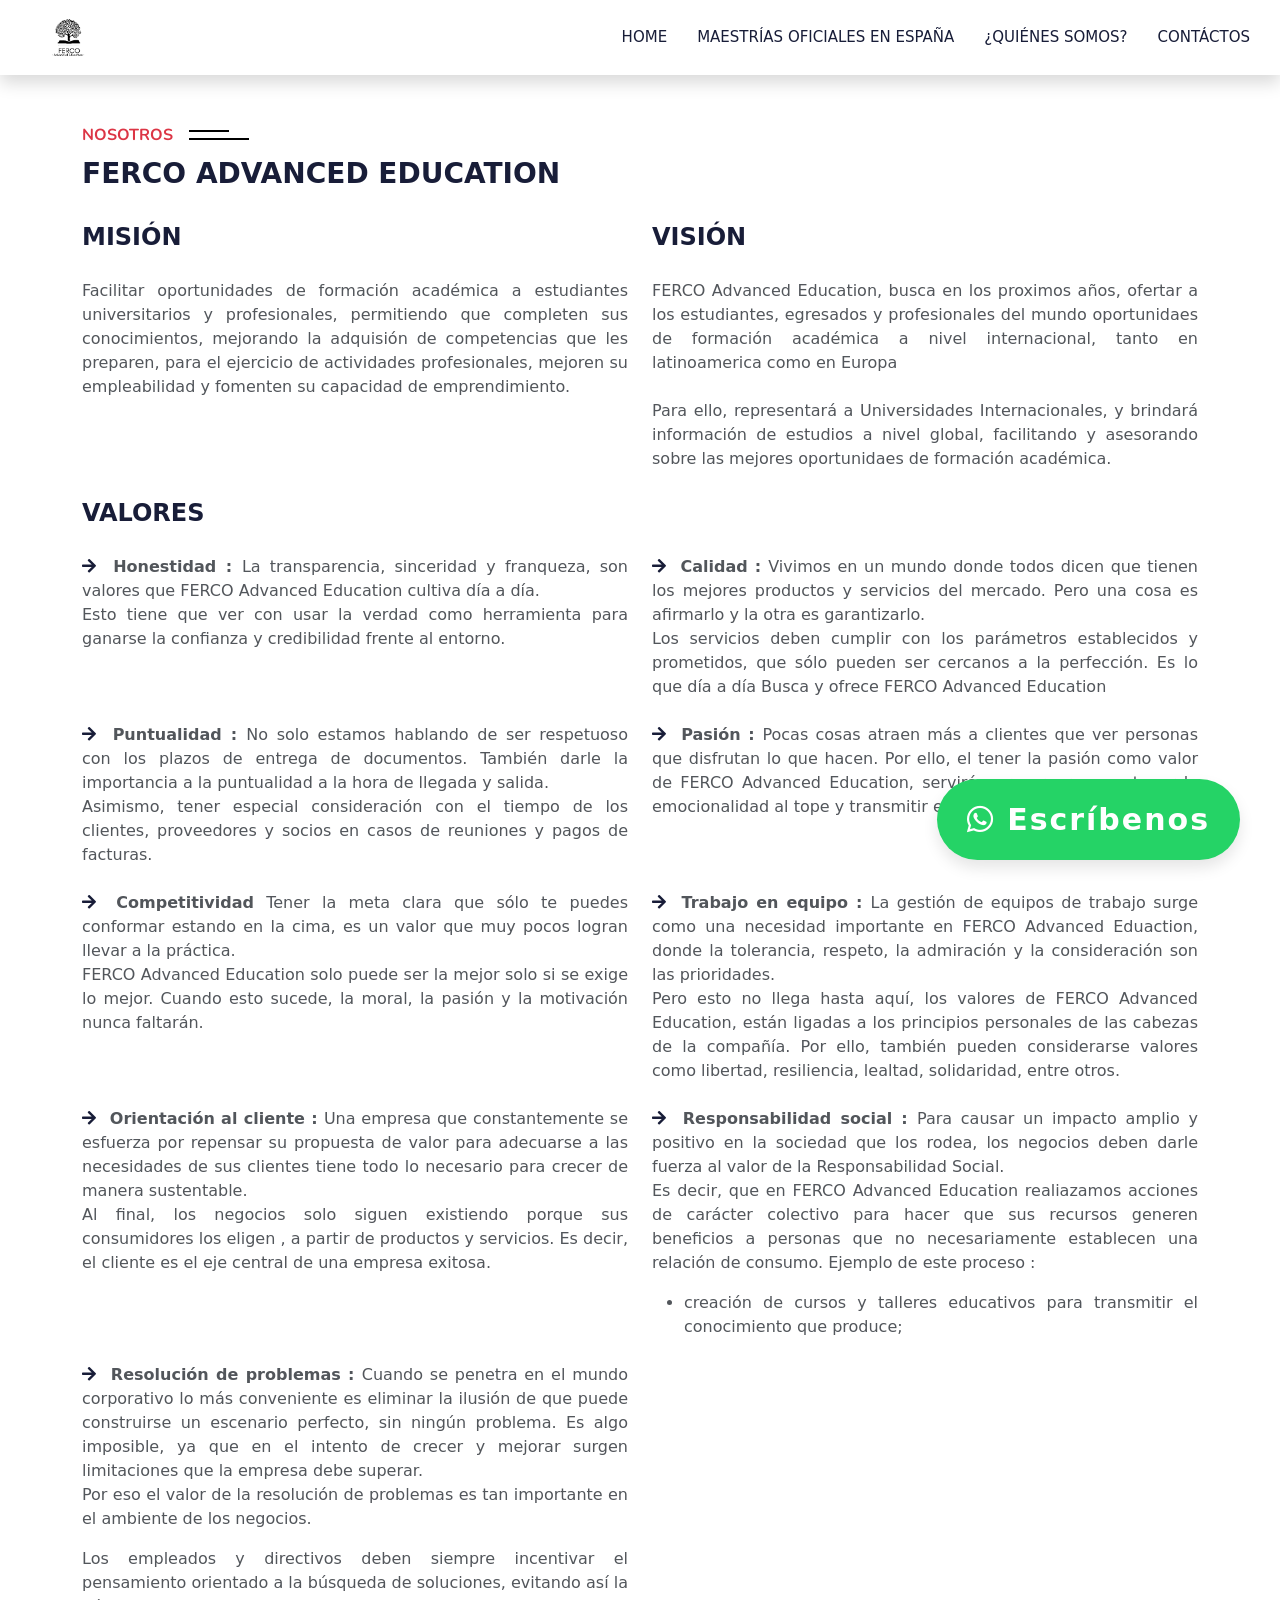
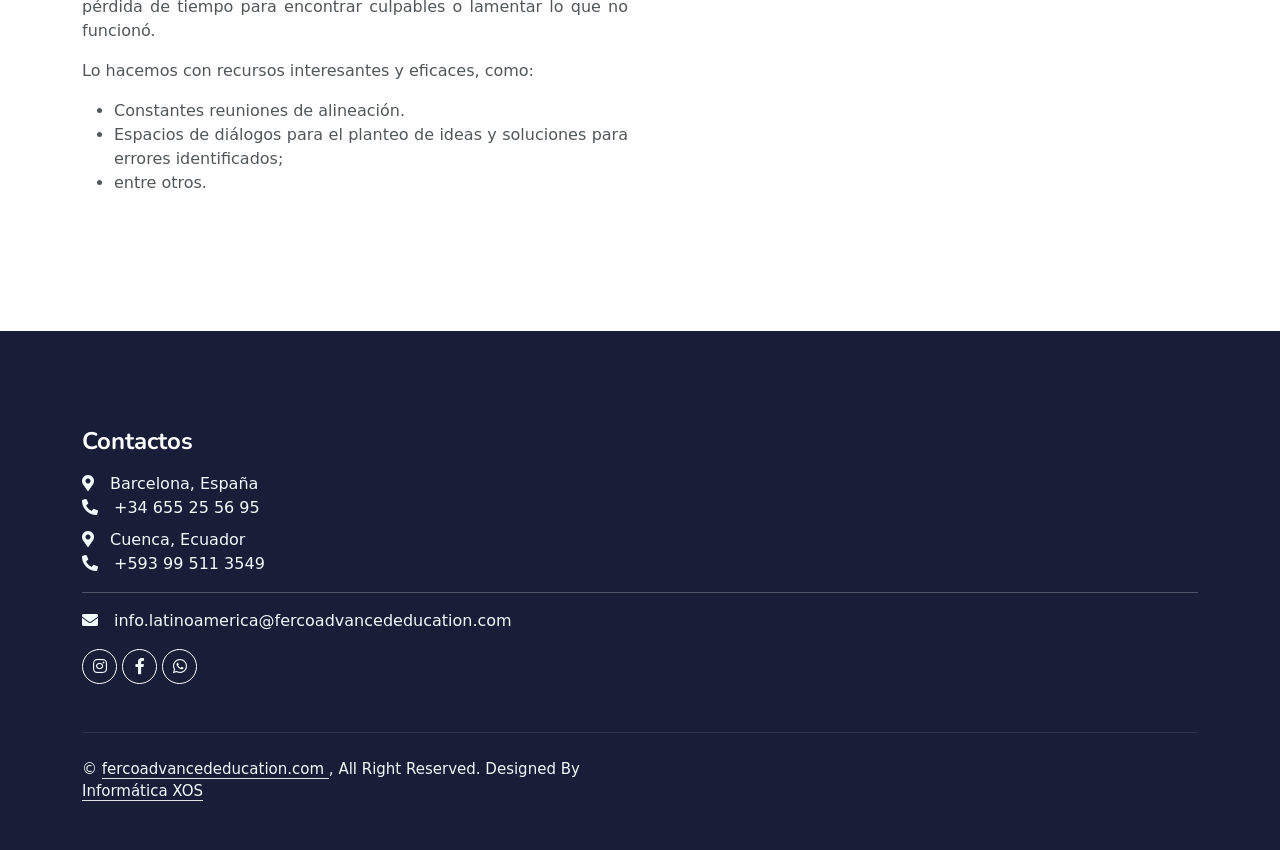
==== about.html @ 8037af7d "OCT INICIAL : 27-10-2025" ====
<!DOCTYPE html>
<html lang="en">

<head>
    <meta charset="utf-8">
    <title>eLEARNING - eLearning HTML Template</title>
    <meta content="width=device-width, initial-scale=1.0" name="viewport">
    <meta content="" name="keywords">
    <meta content="" name="description">

    <!-- Favicon -->
    <link href="img/favicon.ico" rel="icon">

    <!-- Google Web Fonts -->
    <link rel="preconnect" href="https://fonts.googleapis.com">
    <link rel="preconnect" href="https://fonts.gstatic.com" crossorigin>
    <link
        href="https://fonts.googleapis.com/css2?family=Heebo:wght@400;500;600&family=Nunito:wght@600;700;800&display=swap"
        rel="stylesheet">

    <!-- Icon Font Stylesheet -->
    <link href="https://cdnjs.cloudflare.com/ajax/libs/font-awesome/5.10.0/css/all.min.css" rel="stylesheet">
    <link href="https://cdn.jsdelivr.net/npm/bootstrap-icons@1.4.1/font/bootstrap-icons.css" rel="stylesheet">

    <!-- Libraries Stylesheet -->
    <link href="lib/animate/animate.min.css" rel="stylesheet">
    <link href="lib/owlcarousel/assets/owl.carousel.min.css" rel="stylesheet">

    <!-- Customized Bootstrap Stylesheet -->
    <link href="css/bootstrap.min.css" rel="stylesheet">

    <!-- Template Stylesheet -->
    <link href="css/style.css" rel="stylesheet">
</head>

<body>
    <!-- Spinner Start -->
    <div id="spinner"
        class="show bg-white position-fixed translate-middle w-100 vh-100 top-50 start-50 d-flex align-items-center justify-content-center">
        <div class="spinner-border text-dark" style="width: 3rem; height: 3rem;" role="status">
            <span class="sr-only">Loading...</span>
        </div>
    </div>
    <!-- Spinner End -->


    <!-- Navbar Start -->
    <nav class="navbar navbar-expand-lg bg-white text-light navbar-light shadow sticky-top p-0" id="home">
        <a href="index.html" class="navbar-brand d-flex align-items-center px-4 px-lg-5">
            <h2 class="m-0"><img src="img/ferco_logo.png" width="40" alt="" /></h2>
        </a>
        <button type="button" class="navbar-toggler me-4 " data-bs-toggle="collapse" data-bs-target="#navbarCollapse">
            <span class="navbar-toggler-icon"></span>
        </button>
        <div class="collapse navbar-collapse" id="navbarCollapse">
            <div class="navbar-nav ms-auto p-4 p-lg-0">
                <a href="index.html" class="nav-item nav-link active text-dark">Home</a>
                <a href="maestrias.html" class="nav-item nav-link active text-dark">Maestrías Oficiales en España</a>
                <a href="about.html" class="nav-item nav-link">¿Quiénes Somos?</a>
                <a href="https://www.fercoadvancededucation.com/landing" class="nav-item nav-link">Contáctos</a>
            </div>
            <!--  <a href="" class="btn btn-dark py-4 px-lg-5 d-none d-lg-block">Join Now<
                    class="fa fa-arrow-right ms-3"></i></a> -->
        </div>
    </nav>
    <!-- Navbar End -->


    <!-- Header Start -->
    <!-- <div class="container-fluid bg-primary py-5 mb-5 page-header">
        <div class="container py-5">
            <div class="row justify-content-center">
                <div class="col-lg-10 text-center">
                    <h1 class="mb-4 fs-2 fw-bold text-dark display-3 text-white animated slideInDown">Nosotros</h1>
                    <nav aria-label="breadcrumb">
                        <ol class="breadcrumb justify-content-center">
                            <li class="breadcrumb-item"><a class="text-white" href="index.html">Home</a></li>
                            <li class="breadcrumb-item text-white active" aria-current="page">Nosotros</li>
                        </ol>
                    </nav>
                </div>
            </div>
        </div>
    </div> -->
    <!-- Header End -->

    <!-- About Start -->
    <div class="container-xxl py-5">
        <div class="container">
            <div class="row g-5">
                <!--  <div class="col-lg-6 wow fadeInUp" data-wow-delay="0.1s" style="min-height: 400px;">
                    <div class="position-relative h-100">
                        <img class="img-fluid position-absolute w-100 h-100" src="img/about.jpg" alt=""
                            style="object-fit: cover;">
                    </div>
                </div> -->
                <div class="col-lg-12 wow fadeInUp" data-wow-delay="0.3s">
                    <h6 class="section-title bg-white text-start text-danger pe-3">Nosotros</h6>
                    <p class="mb-4 fs-3 fw-bold text-dark">FERCO ADVANCED EDUCATION</p>

                    <div class="row">
                        <div class="col-sm-6">
                            <p class="mb-4 fs-4 fw-bold text-dark">

                                MISIÓN

                            </p>
                            <p class="mb-4" style="text-align: justify;">
                                Facilitar oportunidades de formación académica a estudiantes universitarios y
                                profesionales, permitiendo que completen sus conocimientos, mejorando la adquisión de
                                competencias que les preparen, para el ejercicio de actividades profesionales, mejoren
                                su empleabilidad y fomenten su capacidad de emprendimiento.
                            </p>
                        </div>
                        <div class="col-sm-6">
                            <p class="mb-4 fs-4 fw-bold text-dark">

                                VISIÓN

                            </p>
                            <p class="mb-4" style="text-align: justify;">
                                FERCO Advanced Education, busca en los proximos años, ofertar a los estudiantes,
                                egresados y profesionales del mundo oportunidaes de formación académica a nivel
                                internacional, tanto en latinoamerica como en Europa
                            </p>
                            <p class="mb-4" style="text-align: justify;">
                                Para ello, representará a Universidades Internacionales, y brindará información de
                                estudios a nivel global, facilitando y asesorando sobre las mejores oportunidaes de
                                formación académica.
                            </p>
                        </div>
                    </div>


                    <p class="mb-4 fs-4 fw-bold text-dark">

                        VALORES

                    </p>
                    <div class="row gy-2 gx-4 mb-4" style="text-align: justify;">
                        <div class="col-sm-6">
                            <p class="mb-0"><i class="fa fa-arrow-right text-dark me-2"></i>
                                <b>Honestidad : </b> La transparencia, sinceridad y franqueza, son valores que FERCO
                                Advanced Education cultiva día a día.
                            </p>
                            <p>
                                Esto tiene que ver con usar la verdad como herramienta para ganarse la confianza y
                                credibilidad frente al entorno.
                            </p>
                        </div>
                        <div class="col-sm-6">
                            <p class="mb-0"><i class="fa fa-arrow-right text-dark me-2"></i>
                                <b>Calidad : </b> Vivimos en un mundo donde todos dicen que tienen los mejores productos
                                y servicios del mercado. Pero una cosa es afirmarlo y la otra es garantizarlo.
                            </p>
                            <p>
                                Los servicios deben cumplir con los parámetros establecidos y prometidos, que sólo
                                pueden ser cercanos a la perfección. Es lo que día a día Busca y ofrece FERCO Advanced
                                Education

                            </p>
                        </div>
                        <div class="col-sm-6">
                            <p class="mb-0"><i class="fa fa-arrow-right text-dark me-2"></i>
                                <b>Puntualidad : </b> No solo estamos hablando de ser respetuoso con los plazos de
                                entrega de documentos. También darle la importancia a la puntualidad a la hora de
                                llegada y salida.
                            </p>
                            <p>
                                Asimismo, tener especial consideración con el tiempo de los clientes, proveedores y
                                socios en casos de reuniones y pagos de facturas.
                            </p>
                        </div>
                        <div class="col-sm-6">
                            <p class="mb-0"><i class="fa fa-arrow-right text-dark me-2"></i>
                                <b>Pasión : </b> Pocas cosas atraen más a clientes que ver personas que disfrutan lo que
                                hacen. Por ello, el tener la pasión como valor de FERCO Advanced Education, servirá para
                                crear y mantener la emocionalidad al tope
                                y transmitir esa motivación al exterior.
                            </p>
                        </div>
                        <div class="col-sm-6">
                            <p class="mb-0"><i class="fa fa-arrow-right text-dark me-2"></i>
                                <b>Competitividad</b> Tener la meta clara que sólo te puedes conformar estando en la
                                cima, es un valor que muy pocos logran llevar a la práctica.
                            </p>
                            <p>
                                FERCO Advanced Education solo puede ser la mejor solo si se exige lo mejor. Cuando esto
                                sucede, la moral, la pasión y la motivación nunca faltarán.
                            </p>
                        </div>
                        <div class="col-sm-6">
                            <p class="mb-0"><i class="fa fa-arrow-right text-dark me-2"></i>
                                <b>Trabajo en equipo : </b> La gestión de equipos de trabajo surge como una necesidad
                                importante en FERCO Advanced Eduaction, donde la tolerancia, respeto, la admiración y la
                                consideración son las prioridades.
                            </p>
                            <p>
                                Pero esto no llega hasta aquí, los valores de FERCO Advanced Education, están ligadas a
                                los principios personales de las cabezas de la compañía. Por ello, también pueden
                                considerarse valores como libertad, resiliencia, lealtad, solidaridad, entre otros.
                            </p>
                        </div>
                        <div class="col-sm-6">
                            <p class="mb-0"><i class="fa fa-arrow-right text-dark me-2"></i>
                                <b>Orientación al cliente : </b> Una empresa que constantemente se esfuerza por repensar
                                su propuesta de valor para adecuarse a las necesidades de sus clientes tiene todo lo
                                necesario para crecer de manera sustentable.
                            </p>
                            <p>
                                Al final, los negocios solo siguen existiendo porque sus consumidores los eligen , a
                                partir de productos y servicios. Es decir, el cliente es el eje central de una empresa
                                exitosa.
                            </p>
                        </div>
                        <div class="col-sm-6">
                            <p class="mb-0"><i class="fa fa-arrow-right text-dark me-2"></i>
                                <b>Responsabilidad social : </b> Para causar un impacto amplio y positivo en la sociedad
                                que los rodea, los negocios deben darle fuerza al valor de la Responsabilidad Social.
                            </p>
                            <p>
                                Es decir, que en FERCO Advanced Education realiazamos acciones de carácter colectivo
                                para hacer que sus recursos generen beneficios a personas que no necesariamente
                                establecen una relación de consumo. Ejemplo de este proceso :

                                <ul>
                                    <li>creación de cursos y talleres educativos para transmitir el conocimiento que
                                        produce;
                                    </li>
                                </ul>

                            </p>
                        </div>
                        <div class="col-sm-6">
                            <p class="mb-0"><i class="fa fa-arrow-right text-dark me-2"></i>
                                <b>Resolución de problemas : </b> Cuando se penetra en el mundo corporativo lo más
                                conveniente es eliminar la ilusión de que puede construirse un escenario perfecto, sin
                                ningún problema. Es algo imposible, ya que en el
                                intento de crecer y mejorar surgen limitaciones que la empresa debe superar.
                            </p>
                            <p>
                                Por eso el valor de la resolución de problemas es tan importante en el ambiente de los
                                negocios.
                            </p>
                            <p>
                                Los empleados y directivos deben siempre incentivar el pensamiento orientado a la
                                búsqueda de soluciones, evitando así la pérdida de tiempo para encontrar culpables o
                                lamentar lo que no funcionó.
                            </p>
                            <p>
                                Lo hacemos con recursos interesantes y eficaces, como:
                            </p>

                            <ul>
                                <li>Constantes reuniones de alineación.</li>
                                <li>Espacios de diálogos para el planteo de ideas y soluciones para errores
                                    identificados;
                                </li>
                                <li> entre otros.</li>

                            </ul>

                            </p>
                        </div>
                    </div>
                    <!-- <a class="btn btn-primary py-3 px-5 mt-2" href="">Read More</a> -->
                </div>
            </div>
        </div>
    </div>
    <!-- About End -->


    <!-- Team Start -->
    <!--    <div class="container-xxl py-5">
        <div class="container">
            <div class="text-center wow fadeInUp" data-wow-delay="0.1s">
                <h6 class="section-title bg-white text-center text-primary px-3">Instructors</h6>
                <h1 class="mb-5">Expert Instructors</h1>
            </div>
            <div class="row g-4">
                <div class="col-lg-3 col-md-6 wow fadeInUp" data-wow-delay="0.1s">
                    <div class="team-item bg-light">
                        <div class="overflow-hidden">
                            <img class="img-fluid" src="img/team-1.jpg" alt="">
                        </div>
                        <div class="position-relative d-flex justify-content-center" style="margin-top: -23px;">
                            <div class="bg-light d-flex justify-content-center pt-2 px-1">
                                <a class="btn btn-sm-square btn-primary mx-1" href=""><i
                                        class="fab fa-facebook-f"></i></a>
                                <a class="btn btn-sm-square btn-primary mx-1" href=""><i class="fab fa-twitter"></i></a>
                                <a class="btn btn-sm-square btn-primary mx-1" href=""><i
                                        class="fab fa-instagram"></i></a>
                            </div>
                        </div>
                        <div class="text-center p-4">
                            <h5 class="mb-0">Instructor Name</h5>
                            <small>Designation</small>
                        </div>
                    </div>
                </div>
                <div class="col-lg-3 col-md-6 wow fadeInUp" data-wow-delay="0.3s">
                    <div class="team-item bg-light">
                        <div class="overflow-hidden">
                            <img class="img-fluid" src="img/team-2.jpg" alt="">
                        </div>
                        <div class="position-relative d-flex justify-content-center" style="margin-top: -23px;">
                            <div class="bg-light d-flex justify-content-center pt-2 px-1">
                                <a class="btn btn-sm-square btn-primary mx-1" href=""><i
                                        class="fab fa-facebook-f"></i></a>
                                <a class="btn btn-sm-square btn-primary mx-1" href=""><i class="fab fa-twitter"></i></a>
                                <a class="btn btn-sm-square btn-primary mx-1" href=""><i
                                        class="fab fa-instagram"></i></a>
                            </div>
                        </div>
                        <div class="text-center p-4">
                            <h5 class="mb-0">Instructor Name</h5>
                            <small>Designation</small>
                        </div>
                    </div>
                </div>
                <div class="col-lg-3 col-md-6 wow fadeInUp" data-wow-delay="0.5s">
                    <div class="team-item bg-light">
                        <div class="overflow-hidden">
                            <img class="img-fluid" src="img/team-3.jpg" alt="">
                        </div>
                        <div class="position-relative d-flex justify-content-center" style="margin-top: -23px;">
                            <div class="bg-light d-flex justify-content-center pt-2 px-1">
                                <a class="btn btn-sm-square btn-primary mx-1" href=""><i
                                        class="fab fa-facebook-f"></i></a>
                                <a class="btn btn-sm-square btn-primary mx-1" href=""><i class="fab fa-twitter"></i></a>
                                <a class="btn btn-sm-square btn-primary mx-1" href=""><i
                                        class="fab fa-instagram"></i></a>
                            </div>
                        </div>
                        <div class="text-center p-4">
                            <h5 class="mb-0">Instructor Name</h5>
                            <small>Designation</small>
                        </div>
                    </div>
                </div>
                <div class="col-lg-3 col-md-6 wow fadeInUp" data-wow-delay="0.7s">
                    <div class="team-item bg-light">
                        <div class="overflow-hidden">
                            <img class="img-fluid" src="img/team-4.jpg" alt="">
                        </div>
                        <div class="position-relative d-flex justify-content-center" style="margin-top: -23px;">
                            <div class="bg-light d-flex justify-content-center pt-2 px-1">
                                <a class="btn btn-sm-square btn-primary mx-1" href=""><i
                                        class="fab fa-facebook-f"></i></a>
                                <a class="btn btn-sm-square btn-primary mx-1" href=""><i class="fab fa-twitter"></i></a>
                                <a class="btn btn-sm-square btn-primary mx-1" href=""><i
                                        class="fab fa-instagram"></i></a>
                            </div>
                        </div>
                        <div class="text-center p-4">
                            <h5 class="mb-0">Instructor Name</h5>
                            <small>Designation</small>
                        </div>
                    </div>
                </div>
            </div>
        </div>
    </div> -->
    <!-- Team End -->


    <!-- Footer Start -->
    <div class="container-fluid bg-dark text-light footer pt-5 mt-5 wow fadeIn" data-wow-delay="0.1s">
        <div class="container py-5">
            <div class="row g-5">
                <div class="col-lg-12 col-md-6">
                    <h4 class="text-white mb-3">Contactos</h4>
                    <p class="mb-2">
                        <i class="fa fa-map-marker-alt me-3"></i>Barcelona, España <br>
                        <i class="fa fa-phone-alt me-3"></i><a href="tel:34654704710" target="_blank"
                            class="text-light">+34 655 25 56 95</a>
                    </p>
                    <p class="mb-2">

                    </p>
                    <p class="mb-2">

                        <i class="fa fa-map-marker-alt me-3"></i>Cuenca, Ecuador <br>
                        <i class="fa fa-phone-alt me-3"></i><a href="tel:593995113549" target="_blank"
                            class="text-light">+593 99 511 3549</a>
                    </p>
                    <p class="mb-2">
                        <hr>
                    </p>


                    <p class="mb-2">
                        <i class="fa fa-envelope me-3"></i>info.latinoamerica@fercoadvancededucation.com
                    </p>

                    <div class="d-flex pt-2">
                        <a class="btn btn-outline-light btn-social"
                            href="https://www.instagram.com/fercoadvancededucation" target="_blank"><i
                                class="fab fa-instagram"></i></a>
                        <a class="btn btn-outline-light btn-social" href="https://www.facebook.com/fercoededucation/"
                            target="_blank"><i class="fab fa-facebook-f"></i></a>
                        <a class="btn btn-outline-light btn-social"
                            href="https://api.whatsapp.com/send?phone=34655255695&text=." target="_blank"><i
                                class="fab fa-whatsapp"></i></a>
                    </div>
                </div>
            </div>
        </div>
        <div class="container" id="contactos">
            <div class="copyright">
                <div class="row">
                    <div class="col-md-6 text-center text-md-start mb-3 mb-md-0">
                        &copy;
                        <a class="border-bottom" href="#"> fercoadvancededucation.com </a>, All Right Reserved. Designed
                        By
                        <a class="border-bottom" href="https://htmlcodex.com">Informática XOS</a><br /><br />
                    </div>
                    <div class="col-md-6 text-center text-md-end">
                    </div>
                </div>
            </div>
        </div>
    </div>
    <!-- Footer End -->

 <!-- INICIO BOTON FLOTANTE -->
 <a href="https://wa.me/34655255695?text=Hola!%20visitaba%20tu%20p%C3%A1gina%20web%20y%20me%20gustar%C3%ADa%20m%C3%A1s%20informaci%C3%B3n!%0AMi%20nombre%20es%20:%20"
 target="_blank" 
 class="btn-flotante"
 id="btn-flotante"
 >
    <i class="fab fa-whatsapp"></i> Escríbenos
</a>
<!-- FIN BOTON FLOTANTE -->

    <!-- Back to Top -->
   <!--  <a href="#" class="btn btn-lg btn-primary btn-lg-square back-to-top"><i class="bi bi-arrow-up"></i></a>
 -->

    <!-- JavaScript Libraries -->
    <script src="https://code.jquery.com/jquery-3.4.1.min.js"></script>
    <script src="https://cdn.jsdelivr.net/npm/bootstrap@5.0.0/dist/js/bootstrap.bundle.min.js"></script>
    <script src="lib/wow/wow.min.js"></script>
    <script src="lib/easing/easing.min.js"></script>
    <script src="lib/waypoints/waypoints.min.js"></script>
    <script src="lib/owlcarousel/owl.carousel.min.js"></script>

    <!-- Template Javascript -->
    <script src="js/main.js"></script>
</body>

</html>
---- css/style.css ----
/********** Template CSS **********/
@import url("https://fonts.googleapis.com/css2?family=Open+Sans&family=Roboto:wght@300;400&display=swap");

:root {
  --primary: #000000;
  --light: #f0fbfc;
  --dark: #181d38;
}

.fw-medium {
  font-weight: 600 !important;
}

.fw-semi-bold {
  font-weight: 700 !important;
}

.back-to-top {
  position: fixed;
  display: none;
  right: 45px;
  bottom: 45px;
  z-index: 99;
}

/*** Spinner ***/

#spinner {
  opacity: 0;
  visibility: hidden;
  transition: opacity 0.5s ease-out, visibility 0s linear 0.5s;
  z-index: 99999;
}

#spinner.show {
  transition: opacity 0.5s ease-out, visibility 0s linear 0s;
  visibility: visible;
  opacity: 1;
}

/*** Button ***/

.btn {
  font-family: "Nunito", sans-serif;
  font-weight: 600;
  transition: 0.5s;
}

.btn.btn-primary,
.btn.btn-secondary {
  color: #ffffff;
}

.btn-square {
  width: 38px;
  height: 38px;
}

.btn-sm-square {
  width: 32px;
  height: 32px;
}

.btn-lg-square {
  width: 48px;
  height: 48px;
}

.btn-square,
.btn-sm-square,
.btn-lg-square {
  padding: 0;
  display: flex;
  align-items: center;
  justify-content: center;
  font-weight: normal;
  border-radius: 0px;
}

/*** Navbar ***/

.navbar .dropdown-toggle::after {
  border: none;
  content: "\f107";
  font-family: "Font Awesome 5 Free";
  font-weight: 900;
  vertical-align: middle;
  margin-left: 8px;
}

.navbar-light .navbar-nav .nav-link {
  margin-right: 30px;
  padding: 25px 0;
  color: #ffffff;
  font-size: 15px;
  text-transform: uppercase;
  outline: none;
}

.navbar-light .navbar-nav .nav-link:hover,
.navbar-light .navbar-nav .nav-link.active {
  color: var(--primary);
}

@media (max-width: 991.98px) {
  .navbar-light .navbar-nav .nav-link {
    margin-right: 0;
    padding: 10px 0;
  }

  .navbar-light .navbar-nav {
    border-top: 1px solid #eeeeee;
  }
}

.navbar-light .navbar-brand,
.navbar-light a.btn {
  height: 75px;
}

.navbar-light .navbar-nav .nav-link {
  color: var(--dark);
  font-weight: 500;
}

.navbar-light.sticky-top {
  top: -100px;
  transition: 0.5s;
}

@media (min-width: 992px) {
  .navbar .nav-item .dropdown-menu {
    display: block;
    margin-top: 0;
    opacity: 0;
    visibility: hidden;
    transition: 0.5s;
  }

  .navbar .dropdown-menu.fade-down {
    top: 100%;
    transform: rotateX(-75deg);
    transform-origin: 0% 0%;
  }

  .navbar .nav-item:hover .dropdown-menu {
    top: 100%;
    transform: rotateX(0deg);
    visibility: visible;
    transition: 0.5s;
    opacity: 1;
  }
}

/*** Header carousel ***/

@media (max-width: 768px) {
  .header-carousel .owl-carousel-item {
    position: relative;
    min-height: 500px;
  }

  .header-carousel .owl-carousel-item img {
    position: absolute;
    width: 100%;
    height: 100%;
    object-fit: cover;
  }
}

.header-carousel .owl-nav {
  position: absolute;
  top: 50%;
  right: 8%;
  transform: translateY(-50%);
  display: flex;
  flex-direction: column;
}

.header-carousel .owl-nav .owl-prev,
.header-carousel .owl-nav .owl-next {
  margin: 7px 0;
  width: 45px;
  height: 45px;
  display: flex;
  align-items: center;
  justify-content: center;
  color: #ffffff;
  background: transparent;
  border: 1px solid #ffffff;
  font-size: 22px;
  transition: 0.5s;
}

.header-carousel .owl-nav .owl-prev:hover,
.header-carousel .owl-nav .owl-next:hover {
  background: var(--primary);
  border-color: var(--primary);
}

.page-header {
  background: linear-gradient(rgba(24, 29, 56, 0.7), rgba(24, 29, 56, 0.7)),
    url(../img/exito.png);
  background-position: center center;
  background-repeat: no-repeat;
  background-size: cover;
}

.page-header-inner {
  background: rgba(15, 23, 43, 0.7);
}

.breadcrumb-item + .breadcrumb-item::before {
  color: var(--light);
}

/*** Section Title ***/

.section-title {
  position: relative;
  display: inline-block;
  text-transform: uppercase;
}

.section-title::before {
  position: absolute;
  content: "";
  width: calc(100% + 80px);
  height: 2px;
  top: 4px;
  left: -40px;
  background: var(--primary);
  z-index: -1;
}

.section-title::after {
  position: absolute;
  content: "";
  width: calc(100% + 120px);
  height: 2px;
  bottom: 5px;
  left: -60px;
  background: var(--primary);
  z-index: -1;
}

.section-title.text-start::before {
  width: calc(100% + 40px);
  left: 0;
}

.section-title.text-start::after {
  width: calc(100% + 60px);
  left: 0;
}

/*** Service ***/

.service-item {
  background: var(--light);
  transition: 0.5s;
}

.service-item:hover {
  margin-top: -10px;
  background: var(--primary);
}

.service-item * {
  transition: 0.5s;
}

.service-item:hover * {
  color: var(--light) !important;
}

/*** Categories & Courses ***/

.category img,
.course-item img {
  transition: 0.5s;
}

.category a:hover img,
.course-item:hover img {
  transform: scale(1.1);
}

/*** Team ***/

.team-item img {
  transition: 0.5s;
}

.team-item:hover img {
  transform: scale(1.1);
}

/*** Testimonial ***/

.testimonial-carousel::before {
  position: absolute;
  content: "";
  top: 0;
  left: 0;
  height: 100%;
  width: 0;
  background: linear-gradient(
    to right,
    rgba(255, 255, 255, 1) 0%,
    rgba(255, 255, 255, 0) 100%
  );
  z-index: 1;
}

.testimonial-carousel::after {
  position: absolute;
  content: "";
  top: 0;
  right: 0;
  height: 100%;
  width: 0;
  background: linear-gradient(
    to left,
    rgba(255, 255, 255, 1) 0%,
    rgba(255, 255, 255, 0) 100%
  );
  z-index: 1;
}

@media (min-width: 768px) {
  .testimonial-carousel::before,
  .testimonial-carousel::after {
    width: 200px;
  }
}

@media (min-width: 992px) {
  .testimonial-carousel::before,
  .testimonial-carousel::after {
    width: 300px;
  }
}

.testimonial-carousel .owl-item .testimonial-text,
.testimonial-carousel .owl-item.center .testimonial-text * {
  transition: 0.5s;
}

.testimonial-carousel .owl-item.center .testimonial-text {
  background: var(--primary) !important;
}

.testimonial-carousel .owl-item.center .testimonial-text * {
  color: #ffffff !important;
}

.testimonial-carousel .owl-dots {
  margin-top: 24px;
  display: flex;
  align-items: flex-end;
  justify-content: center;
}

.testimonial-carousel .owl-dot {
  position: relative;
  display: inline-block;
  margin: 0 5px;
  width: 15px;
  height: 15px;
  border: 1px solid #cccccc;
  transition: 0.5s;
}

.testimonial-carousel .owl-dot.active {
  background: var(--primary);
  border-color: var(--primary);
}

/*** Footer ***/

.footer .btn.btn-social {
  margin-right: 5px;
  width: 35px;
  height: 35px;
  display: flex;
  align-items: center;
  justify-content: center;
  color: var(--light);
  font-weight: normal;
  border: 1px solid #ffffff;
  border-radius: 35px;
  transition: 0.3s;
}

.footer .btn.btn-social:hover {
  color: var(--primary);
}

.footer .btn.btn-link {
  display: block;
  margin-bottom: 5px;
  padding: 0;
  text-align: left;
  color: #ffffff;
  font-size: 15px;
  font-weight: normal;
  text-transform: capitalize;
  transition: 0.3s;
}

.footer .btn.btn-link::before {
  position: relative;
  content: "\f105";
  font-family: "Font Awesome 5 Free";
  font-weight: 900;
  margin-right: 10px;
}

.footer .btn.btn-link:hover {
  letter-spacing: 1px;
  box-shadow: none;
}

.footer .copyright {
  padding: 25px 0;
  font-size: 15px;
  border-top: 1px solid rgba(256, 256, 256, 0.1);
}

.footer .copyright a {
  color: var(--light);
}

.footer .footer-menu a {
  margin-right: 15px;
  padding-right: 15px;
  border-right: 1px solid rgba(255, 255, 255, 0.1);
}

.footer .footer-menu a:last-child {
  margin-right: 0;
  padding-right: 0;
  border-right: none;
}

.efecto-transparente {
  background-color: rgba(255, 255, 255, 0.7);
}

text-justify {
  text-align: justify;
}

.xos-hover-1 {
  color: #011b2b;
}

.xos-hover-2 {
  color: #ffffff;
}

.xos-hover-1:hover {
  color: rgb(147, 159, 182);
}

.xos-hover-2:hover {
  color: rgb(147, 159, 182);
}

.xos-hover-3:hover {
  color: rgb(147, 159, 182);
}

.ferco {
  animation: fadeIn 3s;
}

body {
  font-family: system-ui, -apple-system, BlinkMacSystemFont, "Segoe UI", Roboto,
    Oxygen, Ubuntu, Cantarell, "Open Sans", "Helvetica Neue", sans-serif;
}

.xos-bg-white {
  background-color: #ffffff;
}

.xos-hover:hover {
  color: orange;
}

.xos-hover {
  color: rgb(255, 232, 188);
}

/* .xos-hover-4 {
  color: rgb(250, 252, 147);
} */
/* .xos-hover-4:hover {
  color: rgb(3, 23, 61);
  background-color: rgb(245, 159, 1);
  border-radius: 15px;
} */
.xos-input-sinborde {
  border: 0;
}

/*** ESTILOS BOTÓN SLIDE BOTTOM ***/
.xos-hover-4 {
  /* background: #fff; */ /* color de fondo */
  color: rgb(227, 230, 252); /* color de fuente */
  border: 2px solid rgb(245, 159, 1); /* tamaño y color de borde */
  padding: 16px 20px;
  /* border-radius: 3px; */ /* redondear bordes */
  position: relative;
  z-index: 1;
  overflow: hidden;
  display: inline-block;
  border: 0;
}
.xos-hover-4:hover {
  /* color: #fff;  */ /* color de fuente hover */
  color: rgb(1, 30, 85);
  border-radius: 5px;
}
.xos-hover-4::after {
  content: "";

  background: rgb(255, 255, 255); /* color de fondo hover */
  position: absolute;
  z-index: -1;
  padding: 16px 20px;
  /* display: block; */
  left: 0;
  right: 0;
  top: 100%;
  bottom: -100%;
  -webkit-transition: all 0.2s;
  transition: all 0.2s;
  /* border-radius: 15px; */
}
.xos-hover-4:hover::after {
  left: 0;
  right: 0;
  top: 0;
  bottom: 0;
  -webkit-transition: all 0.2s;
  transition: all 0.2s;
}

.xos-temblor {
  /* width:332px;
  height:30px; */
}
.xos-temblor:hover {
  /* -webkit-animation: tiembla 0.1s infinite; */
  -webkit-animation: tiembla 0.1s;
  cursor: grabbing;
}
@-webkit-keyframes tiembla {
  0% {
    -webkit-transform: rotateZ(-5deg);
  }
  50% {
    -webkit-transform: rotateZ(0deg) scale(0.8);
  }
  100% {
    -webkit-transform: rotateZ(5deg);
  }
}

.xos-sombra-1 {
  /* box-shadow: 5px 5px 0; */ /* Sombra sin desenfoque */
  /* box-shadow: 5px 5px 2px; */ /* Sombra con ligero desenfoque */
  /*  box-shadow: 5px 5px 10px ;  */ /* Sombra desenfocada */
  box-shadow: 10px 10px 40px; /* Sombra con un desenfoque casi disipado */
}
.xos-sombra-2 {
  /* box-shadow: 5px 5px 0;  */ /* Sombra sin desenfoque */
  /* box-shadow: 5px 5px 2px;  */ /* Sombra con ligero desenfoque */
  /* box-shadow: 5px 5px 10px; */ /* Sombra desenfocada */
  box-shadow: 2px 2px 20px; /* Sombra con un desenfoque casi disipado */
}

.xos-content-center {
  align-items: center;
  display: flex;
  font-size: small;
  /* height: 100px; */
  justify-content: center;
  /*  width: 200px; */
}

.xos-text-small {
  font-size: 1%;
}

.redimension-botones {
  background-color: rgba(19, 30, 58, 0.7);
  align-items: center;
  display: block;
  font-size: small;
  /* height: 100px; */
  justify-content: center;
  /*  width: 200px; */
  padding-top: 50%;
  border-bottom: 3px solid rgb(235, 235, 235);
}

.xos-boton-modalidad-ingreso-master {
  /* background-color: #000000; */
  border-width: 10px;
}

.pintar {
  color: #00ff00;
}

/*#floating-button {
  position: fixed;
  bottom: 20px;
  left: 20px;
  z-index: 1000;
  border-radius: 25px;
  background-color: #25d366;
}*/

.floating-button {
  position: fixed;
  display: none;
  left: 45px;
  bottom: 45px;
  z-index: 99;
}


.redondear-card {
  /* border-radius: 25px,0px,25px,25px; */
  border-radius: 30% 30% 0% 0%; 
}

/** INICIO  :: DISEÑO BOTON BLOTANTE*/
.btn-flotante {
	font-size: 30px; /* Cambiar el tamaño de la tipografia */
	/* text-transform: uppercase; */ /* Texto en mayusculas */
	font-weight: bold; /* Fuente en negrita o bold */
	color: #ffffff; /* Color del texto */
	border-radius: 5px; /* Borde del boton */
	letter-spacing: 2px; /* Espacio entre letras */
	background-color: 		#25d366; /* Color de fondo */
	padding: 18px 30px; /* Relleno del boton */
	position: fixed;
	bottom: 40px;
	right: 40px;
	transition: all 300ms ease 0ms;
	box-shadow: 0px 8px 15px rgba(0, 0, 0, 0.1);
	z-index: 99;
  border-radius: 50px;
}
.btn-flotante:hover {
	background-color: #dcf8c6; /* Color de fondo al pasar el cursor */
	box-shadow: 0px 15px 20px rgba(0, 0, 0, 0.3);
	transform: translateY(-7px);
}
@media only screen and (max-width: 600px) {
 	.btn-flotante {
		font-size: 14px;
		padding: 12px 20px;
		bottom: 20px;
		right: 20px;
	}
} 
/** FIN  :: DISEÑO BOTON BLOTANTE*/
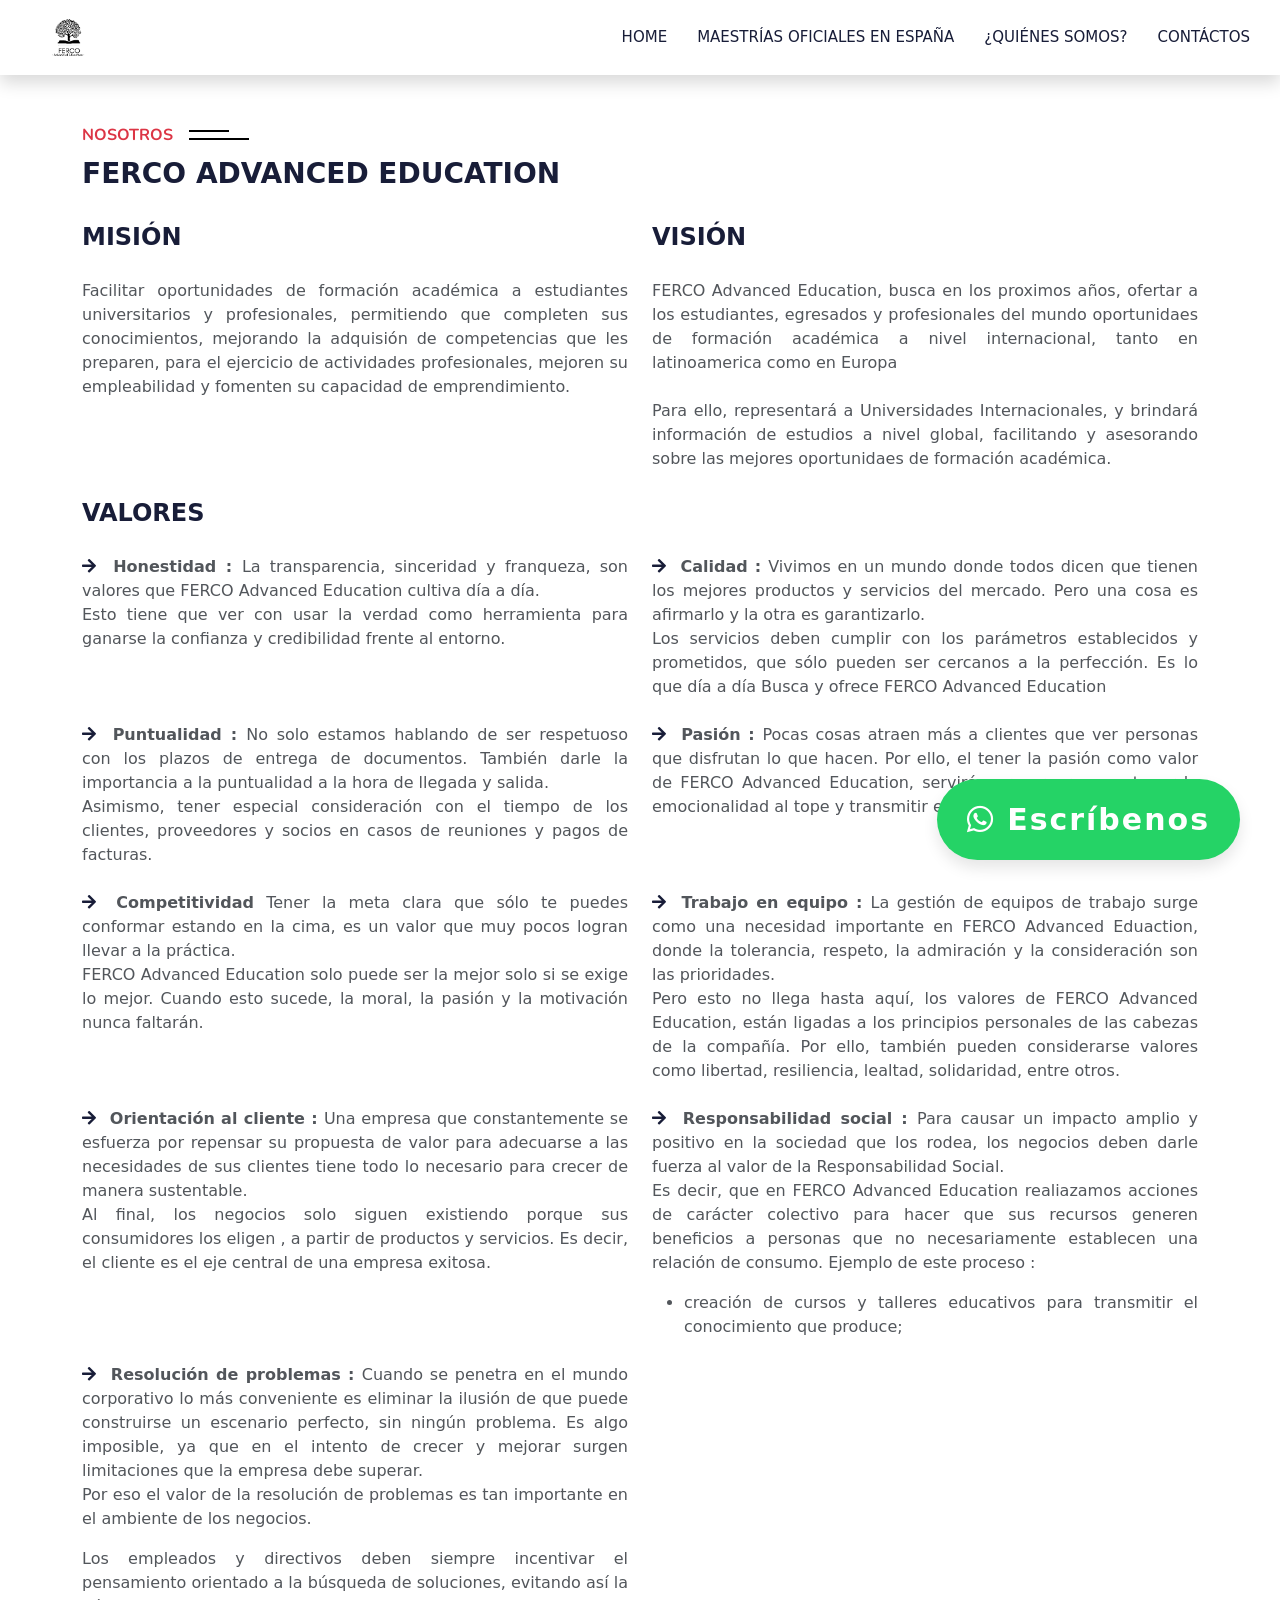
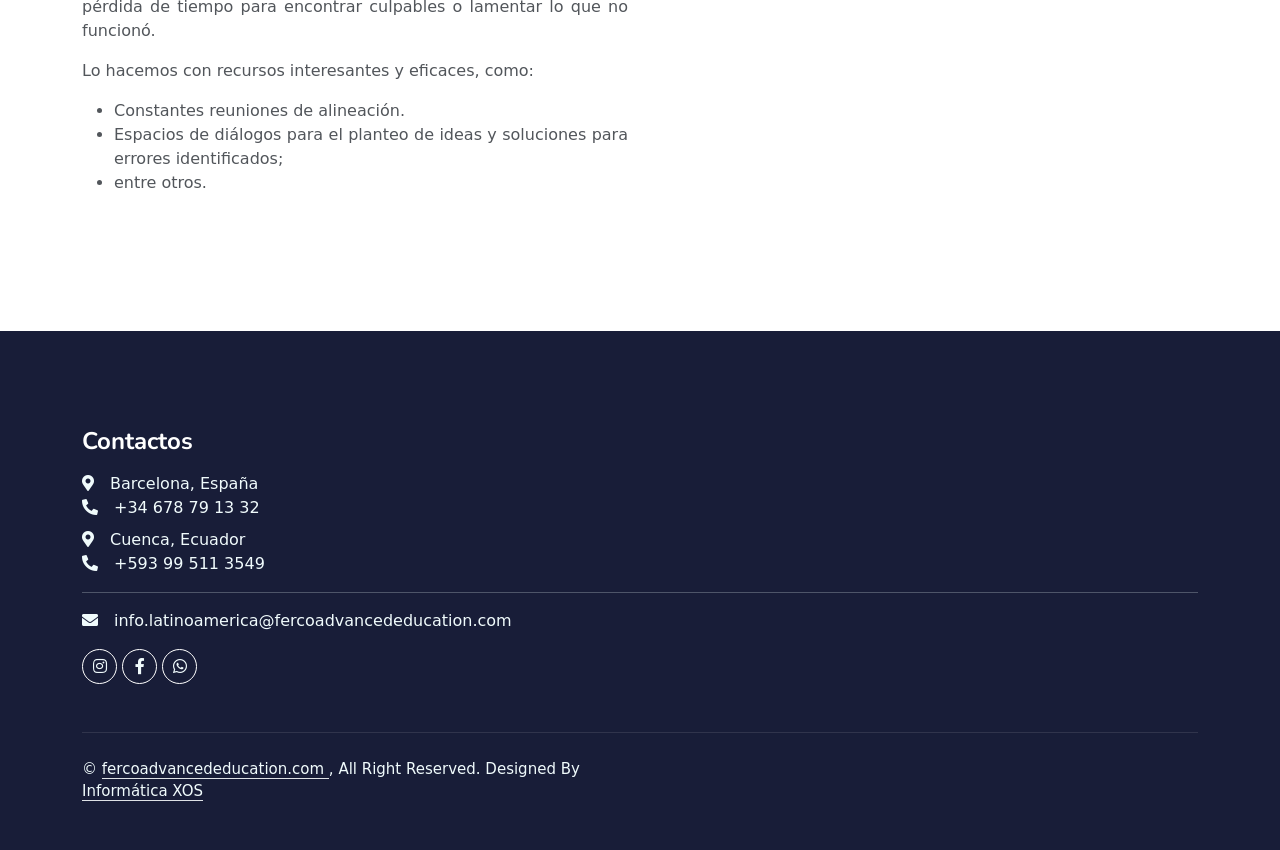
==== commit 453eebf9: "BUG : numero actualizado al mostraren web" ====
--- a/about.html
+++ b/about.html
@@ -374,7 +374,7 @@
                     <p class="mb-2">
                         <i class="fa fa-map-marker-alt me-3"></i>Barcelona, España <br>
                         <i class="fa fa-phone-alt me-3"></i><a href="tel:34654704710" target="_blank"
-                            class="text-light">+34 655 25 56 95</a>
+                            class="text-light">+34 678 79 13 32</a>
                     </p>
                     <p class="mb-2">
 
@@ -401,7 +401,7 @@
                         <a class="btn btn-outline-light btn-social" href="https://www.facebook.com/fercoededucation/"
                             target="_blank"><i class="fab fa-facebook-f"></i></a>
                         <a class="btn btn-outline-light btn-social"
-                            href="https://api.whatsapp.com/send?phone=34655255695&text=." target="_blank"><i
+                            href="https://api.whatsapp.com/send?phone=34678791332&text=." target="_blank"><i
                                 class="fab fa-whatsapp"></i></a>
                     </div>
                 </div>
@@ -425,7 +425,7 @@
     <!-- Footer End -->
 
  <!-- INICIO BOTON FLOTANTE -->
- <a href="https://wa.me/34655255695?text=Hola!%20visitaba%20tu%20p%C3%A1gina%20web%20y%20me%20gustar%C3%ADa%20m%C3%A1s%20informaci%C3%B3n!%0AMi%20nombre%20es%20:%20"
+ <a href="https://wa.me/34678791332?text=Hola!%20visitaba%20tu%20p%C3%A1gina%20web%20y%20me%20gustar%C3%ADa%20m%C3%A1s%20informaci%C3%B3n!%0AMi%20nombre%20es%20:%20"
  target="_blank" 
  class="btn-flotante"
  id="btn-flotante"
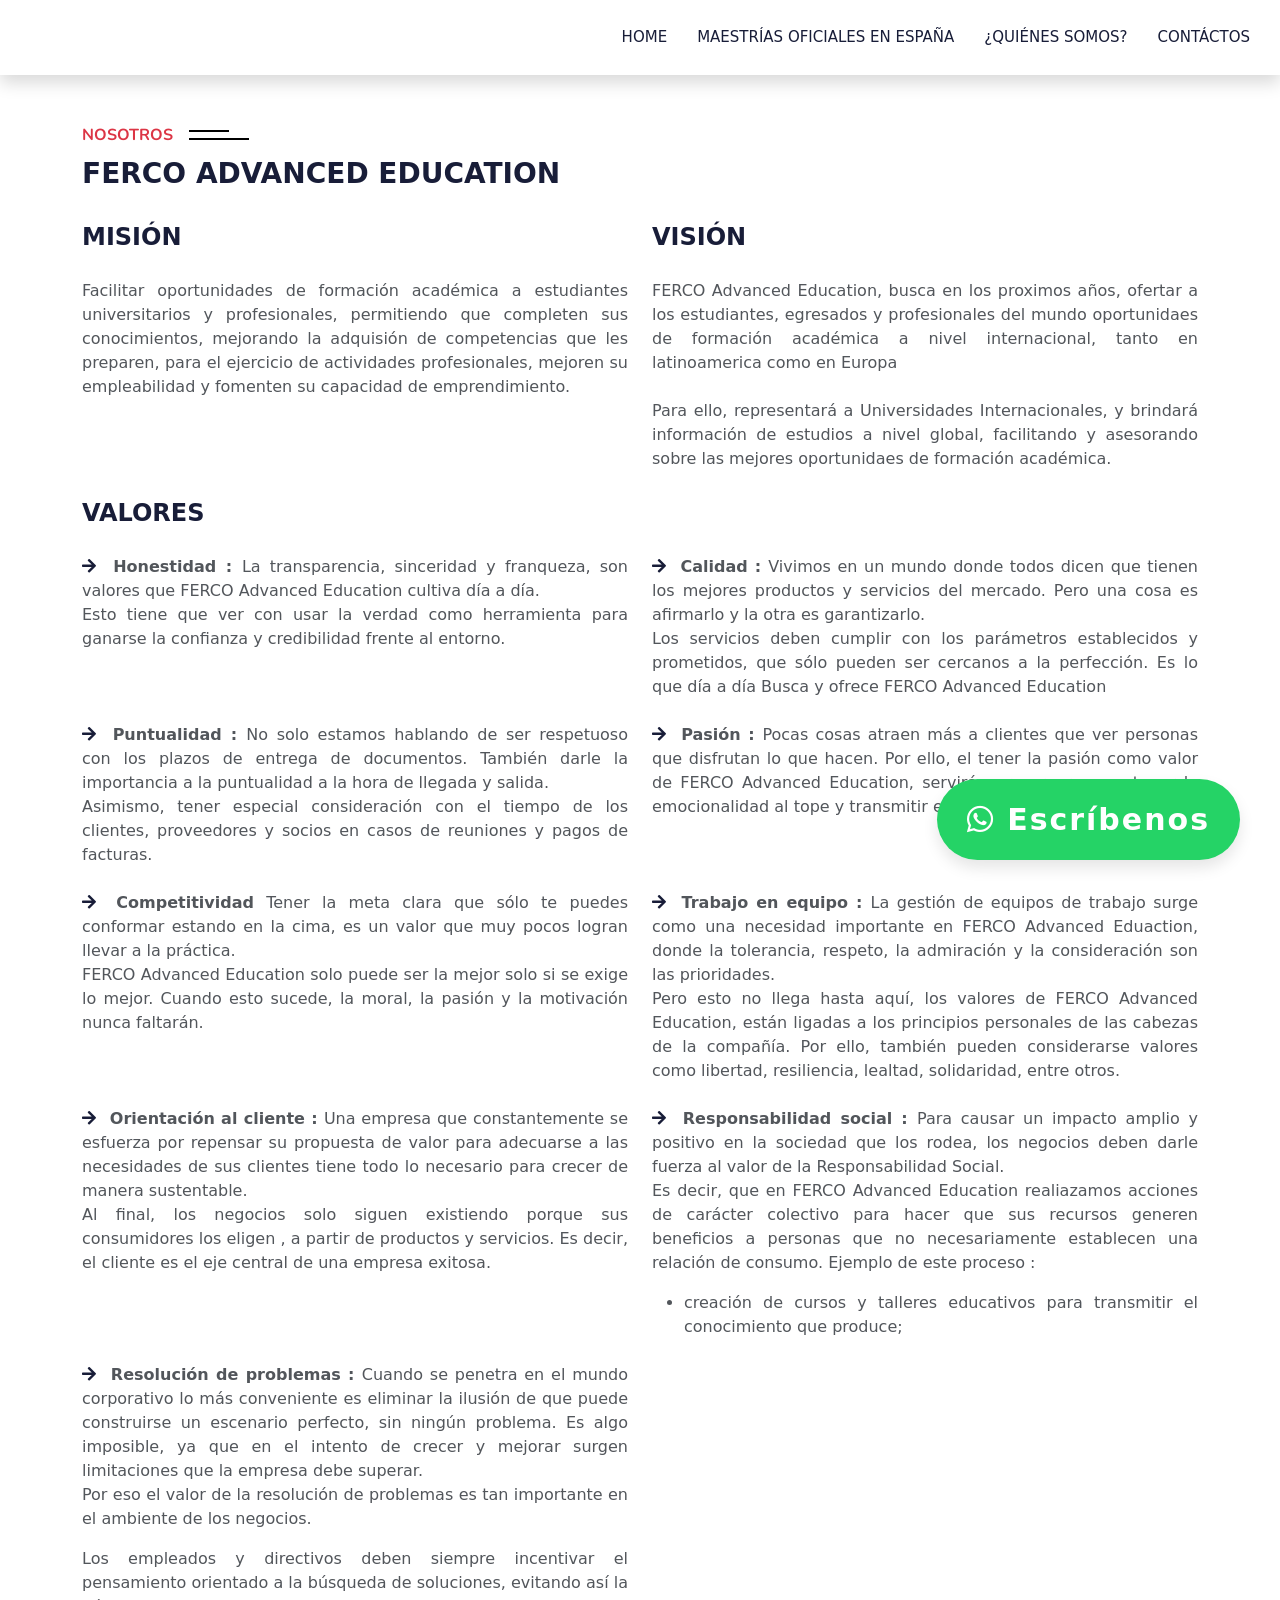
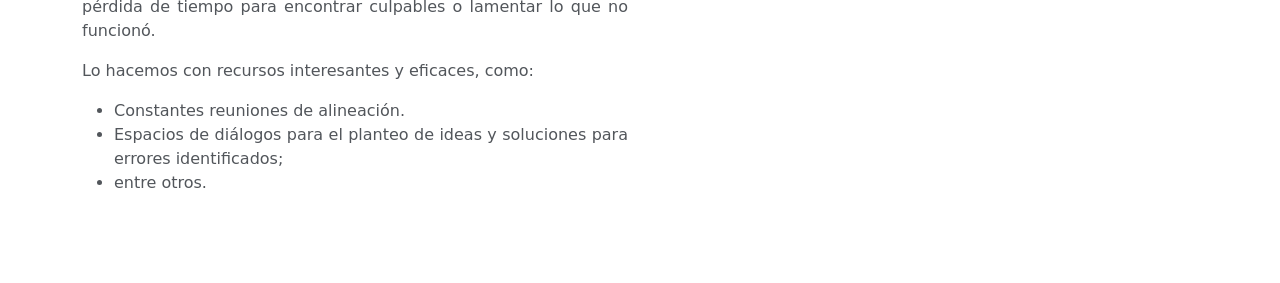
==== commit a40c820c: "REFACTOR : componentes" ====
--- a/about.html
+++ b/about.html
@@ -2,67 +2,19 @@
 <html lang="en">
 
 <head>
-    <meta charset="utf-8">
-    <title>eLEARNING - eLearning HTML Template</title>
-    <meta content="width=device-width, initial-scale=1.0" name="viewport">
-    <meta content="" name="keywords">
-    <meta content="" name="description">
-
-    <!-- Favicon -->
-    <link href="img/favicon.ico" rel="icon">
-
-    <!-- Google Web Fonts -->
-    <link rel="preconnect" href="https://fonts.googleapis.com">
-    <link rel="preconnect" href="https://fonts.gstatic.com" crossorigin>
-    <link
-        href="https://fonts.googleapis.com/css2?family=Heebo:wght@400;500;600&family=Nunito:wght@600;700;800&display=swap"
-        rel="stylesheet">
-
-    <!-- Icon Font Stylesheet -->
-    <link href="https://cdnjs.cloudflare.com/ajax/libs/font-awesome/5.10.0/css/all.min.css" rel="stylesheet">
-    <link href="https://cdn.jsdelivr.net/npm/bootstrap-icons@1.4.1/font/bootstrap-icons.css" rel="stylesheet">
-
-    <!-- Libraries Stylesheet -->
-    <link href="lib/animate/animate.min.css" rel="stylesheet">
-    <link href="lib/owlcarousel/assets/owl.carousel.min.css" rel="stylesheet">
-
-    <!-- Customized Bootstrap Stylesheet -->
-    <link href="css/bootstrap.min.css" rel="stylesheet">
-
-    <!-- Template Stylesheet -->
-    <link href="css/style.css" rel="stylesheet">
+    <script src="js/componentes.js"></script>
+    <script>document.write(COMPONENT_HEAD());</script>
 </head>
 
 <body>
     <!-- Spinner Start -->
-    <div id="spinner"
-        class="show bg-white position-fixed translate-middle w-100 vh-100 top-50 start-50 d-flex align-items-center justify-content-center">
-        <div class="spinner-border text-dark" style="width: 3rem; height: 3rem;" role="status">
-            <span class="sr-only">Loading...</span>
-        </div>
-    </div>
+    <div id="spinner"></div>
     <!-- Spinner End -->
 
 
     <!-- Navbar Start -->
-    <nav class="navbar navbar-expand-lg bg-white text-light navbar-light shadow sticky-top p-0" id="home">
-        <a href="index.html" class="navbar-brand d-flex align-items-center px-4 px-lg-5">
-            <h2 class="m-0"><img src="img/ferco_logo.png" width="40" alt="" /></h2>
-        </a>
-        <button type="button" class="navbar-toggler me-4 " data-bs-toggle="collapse" data-bs-target="#navbarCollapse">
-            <span class="navbar-toggler-icon"></span>
-        </button>
-        <div class="collapse navbar-collapse" id="navbarCollapse">
-            <div class="navbar-nav ms-auto p-4 p-lg-0">
-                <a href="index.html" class="nav-item nav-link active text-dark">Home</a>
-                <a href="maestrias.html" class="nav-item nav-link active text-dark">Maestrías Oficiales en España</a>
-                <a href="about.html" class="nav-item nav-link">¿Quiénes Somos?</a>
-                <a href="https://www.fercoadvancededucation.com/landing" class="nav-item nav-link">Contáctos</a>
-            </div>
-            <!--  <a href="" class="btn btn-dark py-4 px-lg-5 d-none d-lg-block">Join Now<
-                    class="fa fa-arrow-right ms-3"></i></a> -->
-        </div>
-    </nav>
+    <div id="navbar"></div>
+    <script>document.getElementById('navbar').innerHTML = COMPONENT_NAVBAR();</script>
     <!-- Navbar End -->
 
 
@@ -223,11 +175,11 @@
                                 para hacer que sus recursos generen beneficios a personas que no necesariamente
                                 establecen una relación de consumo. Ejemplo de este proceso :
 
-                                <ul>
-                                    <li>creación de cursos y talleres educativos para transmitir el conocimiento que
-                                        produce;
-                                    </li>
-                                </ul>
+                            <ul>
+                                <li>creación de cursos y talleres educativos para transmitir el conocimiento que
+                                    produce;
+                                </li>
+                            </ul>
 
                             </p>
                         </div>
@@ -366,76 +318,19 @@
 
 
     <!-- Footer Start -->
-    <div class="container-fluid bg-dark text-light footer pt-5 mt-5 wow fadeIn" data-wow-delay="0.1s">
-        <div class="container py-5">
-            <div class="row g-5">
-                <div class="col-lg-12 col-md-6">
-                    <h4 class="text-white mb-3">Contactos</h4>
-                    <p class="mb-2">
-                        <i class="fa fa-map-marker-alt me-3"></i>Barcelona, España <br>
-                        <i class="fa fa-phone-alt me-3"></i><a href="tel:34654704710" target="_blank"
-                            class="text-light">+34 678 79 13 32</a>
-                    </p>
-                    <p class="mb-2">
-
-                    </p>
-                    <p class="mb-2">
-
-                        <i class="fa fa-map-marker-alt me-3"></i>Cuenca, Ecuador <br>
-                        <i class="fa fa-phone-alt me-3"></i><a href="tel:593995113549" target="_blank"
-                            class="text-light">+593 99 511 3549</a>
-                    </p>
-                    <p class="mb-2">
-                        <hr>
-                    </p>
-
-
-                    <p class="mb-2">
-                        <i class="fa fa-envelope me-3"></i>info.latinoamerica@fercoadvancededucation.com
-                    </p>
-
-                    <div class="d-flex pt-2">
-                        <a class="btn btn-outline-light btn-social"
-                            href="https://www.instagram.com/fercoadvancededucation" target="_blank"><i
-                                class="fab fa-instagram"></i></a>
-                        <a class="btn btn-outline-light btn-social" href="https://www.facebook.com/fercoededucation/"
-                            target="_blank"><i class="fab fa-facebook-f"></i></a>
-                        <a class="btn btn-outline-light btn-social"
-                            href="https://api.whatsapp.com/send?phone=34678791332&text=." target="_blank"><i
-                                class="fab fa-whatsapp"></i></a>
-                    </div>
-                </div>
-            </div>
-        </div>
-        <div class="container" id="contactos">
-            <div class="copyright">
-                <div class="row">
-                    <div class="col-md-6 text-center text-md-start mb-3 mb-md-0">
-                        &copy;
-                        <a class="border-bottom" href="#"> fercoadvancededucation.com </a>, All Right Reserved. Designed
-                        By
-                        <a class="border-bottom" href="https://htmlcodex.com">Informática XOS</a><br /><br />
-                    </div>
-                    <div class="col-md-6 text-center text-md-end">
-                    </div>
-                </div>
-            </div>
-        </div>
-    </div>
+    <div id="footer"></div>
+    <script src="js/componentes.js"></script>
     <!-- Footer End -->
 
- <!-- INICIO BOTON FLOTANTE -->
- <a href="https://wa.me/34678791332?text=Hola!%20visitaba%20tu%20p%C3%A1gina%20web%20y%20me%20gustar%C3%ADa%20m%C3%A1s%20informaci%C3%B3n!%0AMi%20nombre%20es%20:%20"
- target="_blank" 
- class="btn-flotante"
- id="btn-flotante"
- >
-    <i class="fab fa-whatsapp"></i> Escríbenos
-</a>
-<!-- FIN BOTON FLOTANTE -->
+    <!-- INICIO BOTON FLOTANTE -->
+    <a href="https://wa.me/34678791332?text=Hola!%20visitaba%20tu%20p%C3%A1gina%20web%20y%20me%20gustar%C3%ADa%20m%C3%A1s%20informaci%C3%B3n!%0AMi%20nombre%20es%20:%20"
+        target="_blank" class="btn-flotante" id="btn-flotante">
+        <i class="fab fa-whatsapp"></i> Escríbenos
+    </a>
+    <!-- FIN BOTON FLOTANTE -->
 
     <!-- Back to Top -->
-   <!--  <a href="#" class="btn btn-lg btn-primary btn-lg-square back-to-top"><i class="bi bi-arrow-up"></i></a>
+    <!--  <a href="#" class="btn btn-lg btn-primary btn-lg-square back-to-top"><i class="bi bi-arrow-up"></i></a>
  -->
 
     <!-- JavaScript Libraries -->
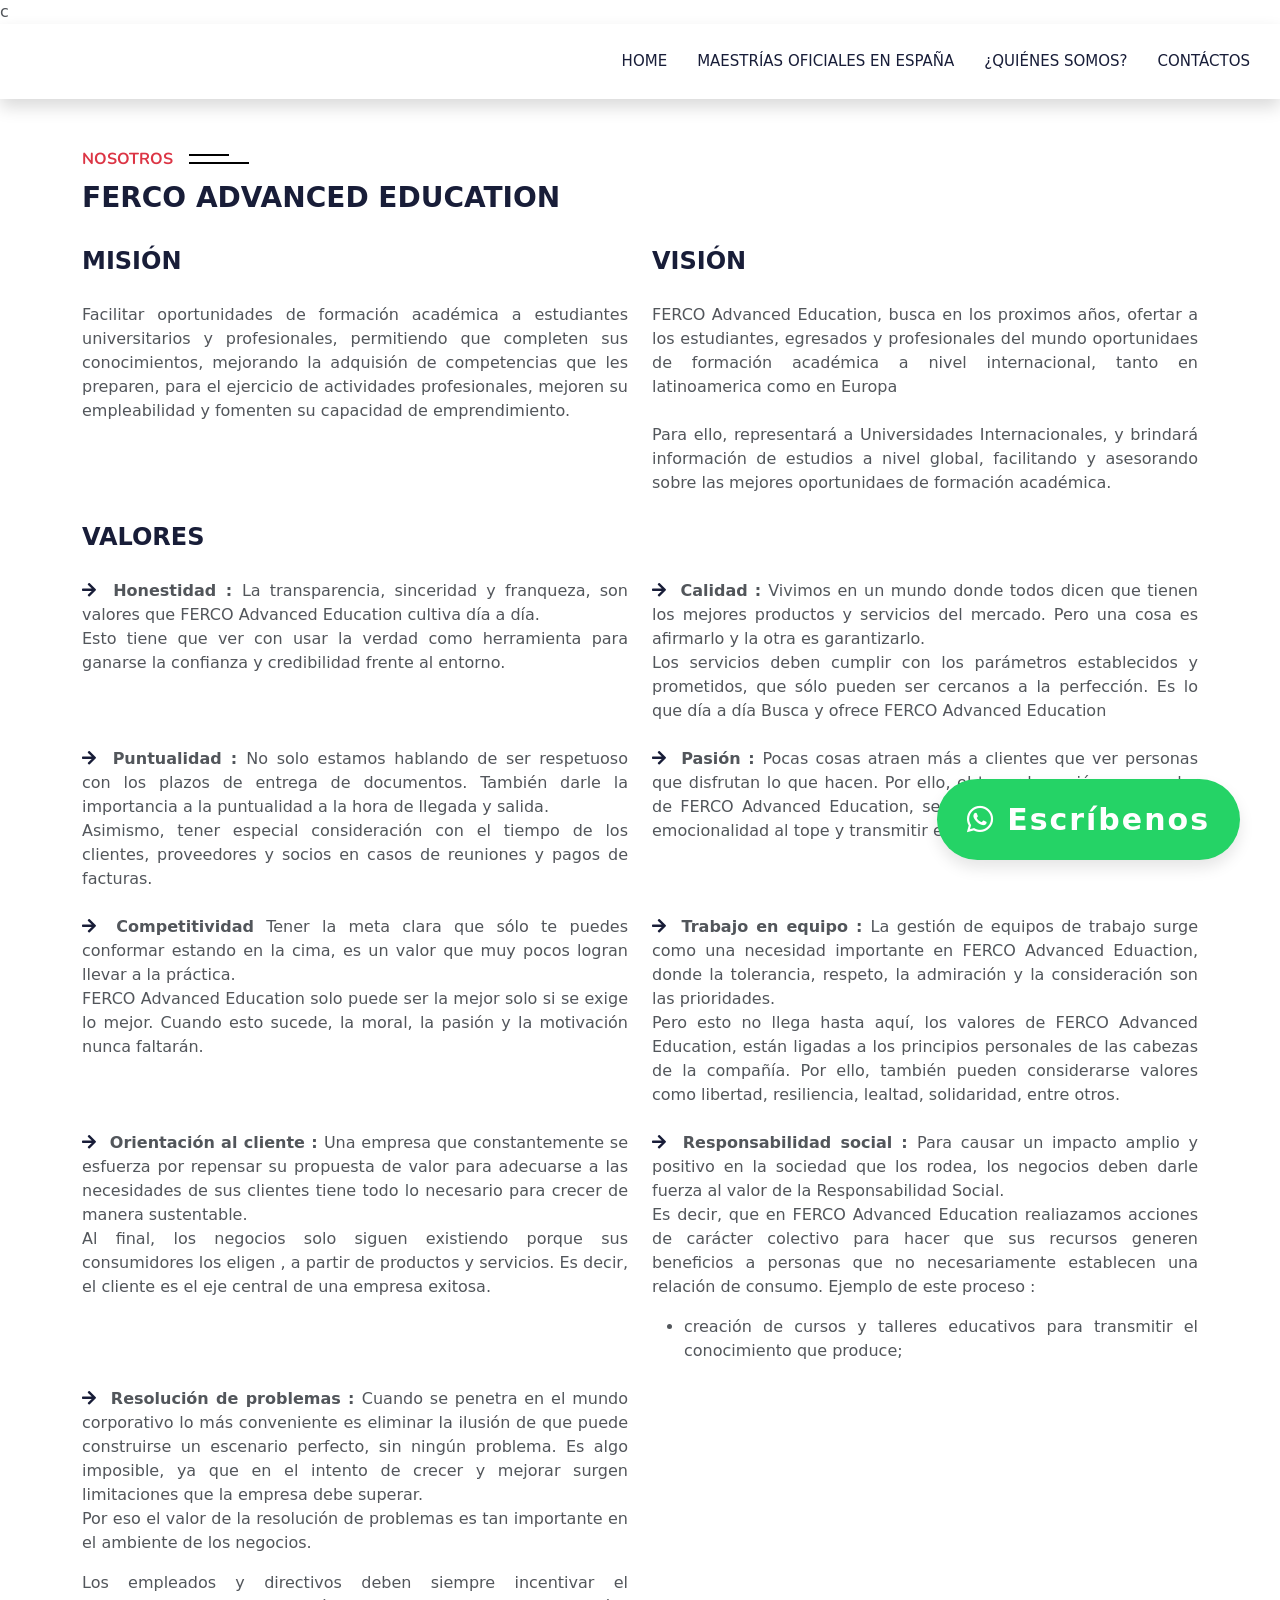
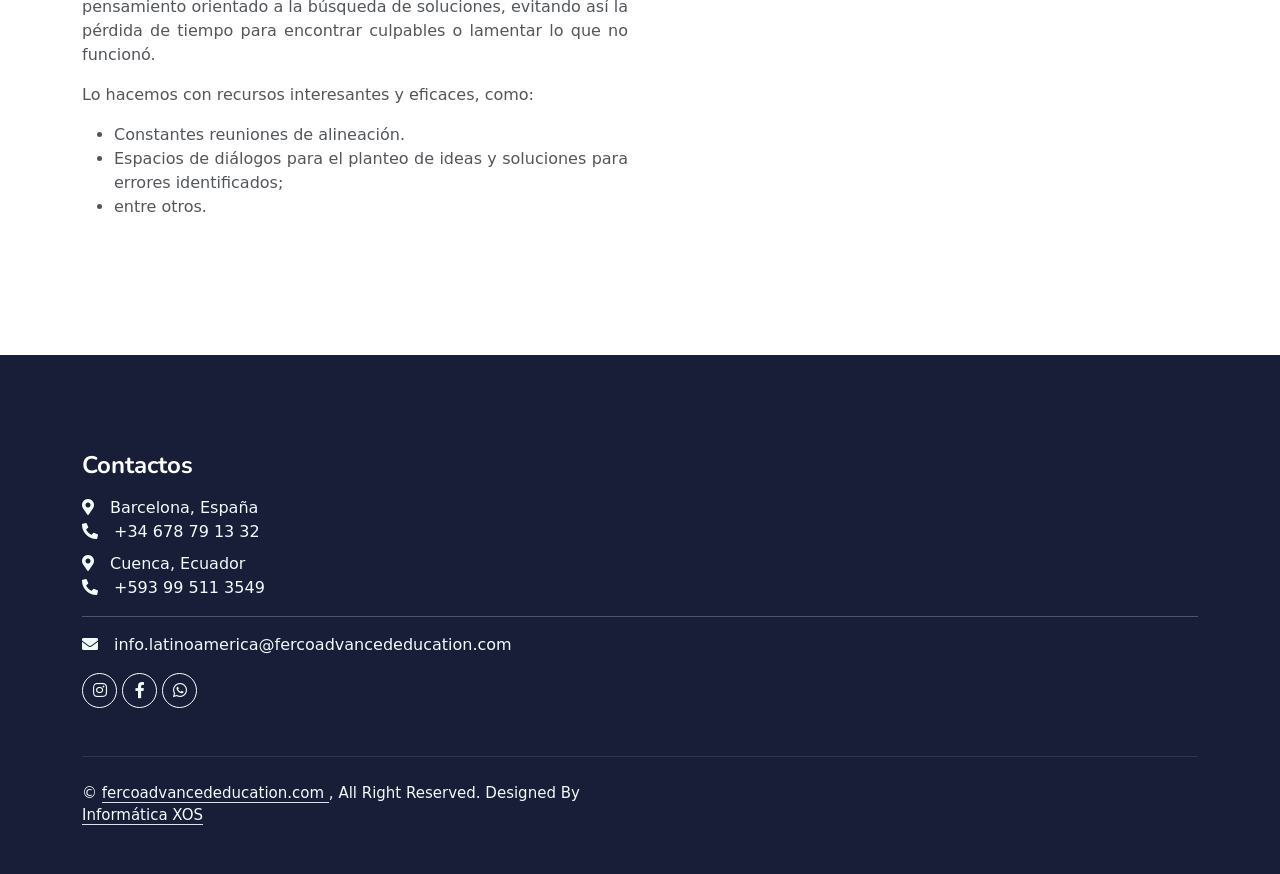
==== commit 92d0d898: "footer" ====
--- a/about.html
+++ b/about.html
@@ -318,8 +318,10 @@
 
 
     <!-- Footer Start -->
-    <div id="footer"></div>
-    <script src="js/componentes.js"></script>
+    <footer>
+        <script src="js/componentes.js"></script>
+        <script>document.write(COMPONENT_FOOTER());</script>
+    </footer>
     <!-- Footer End -->
 
     <!-- INICIO BOTON FLOTANTE -->
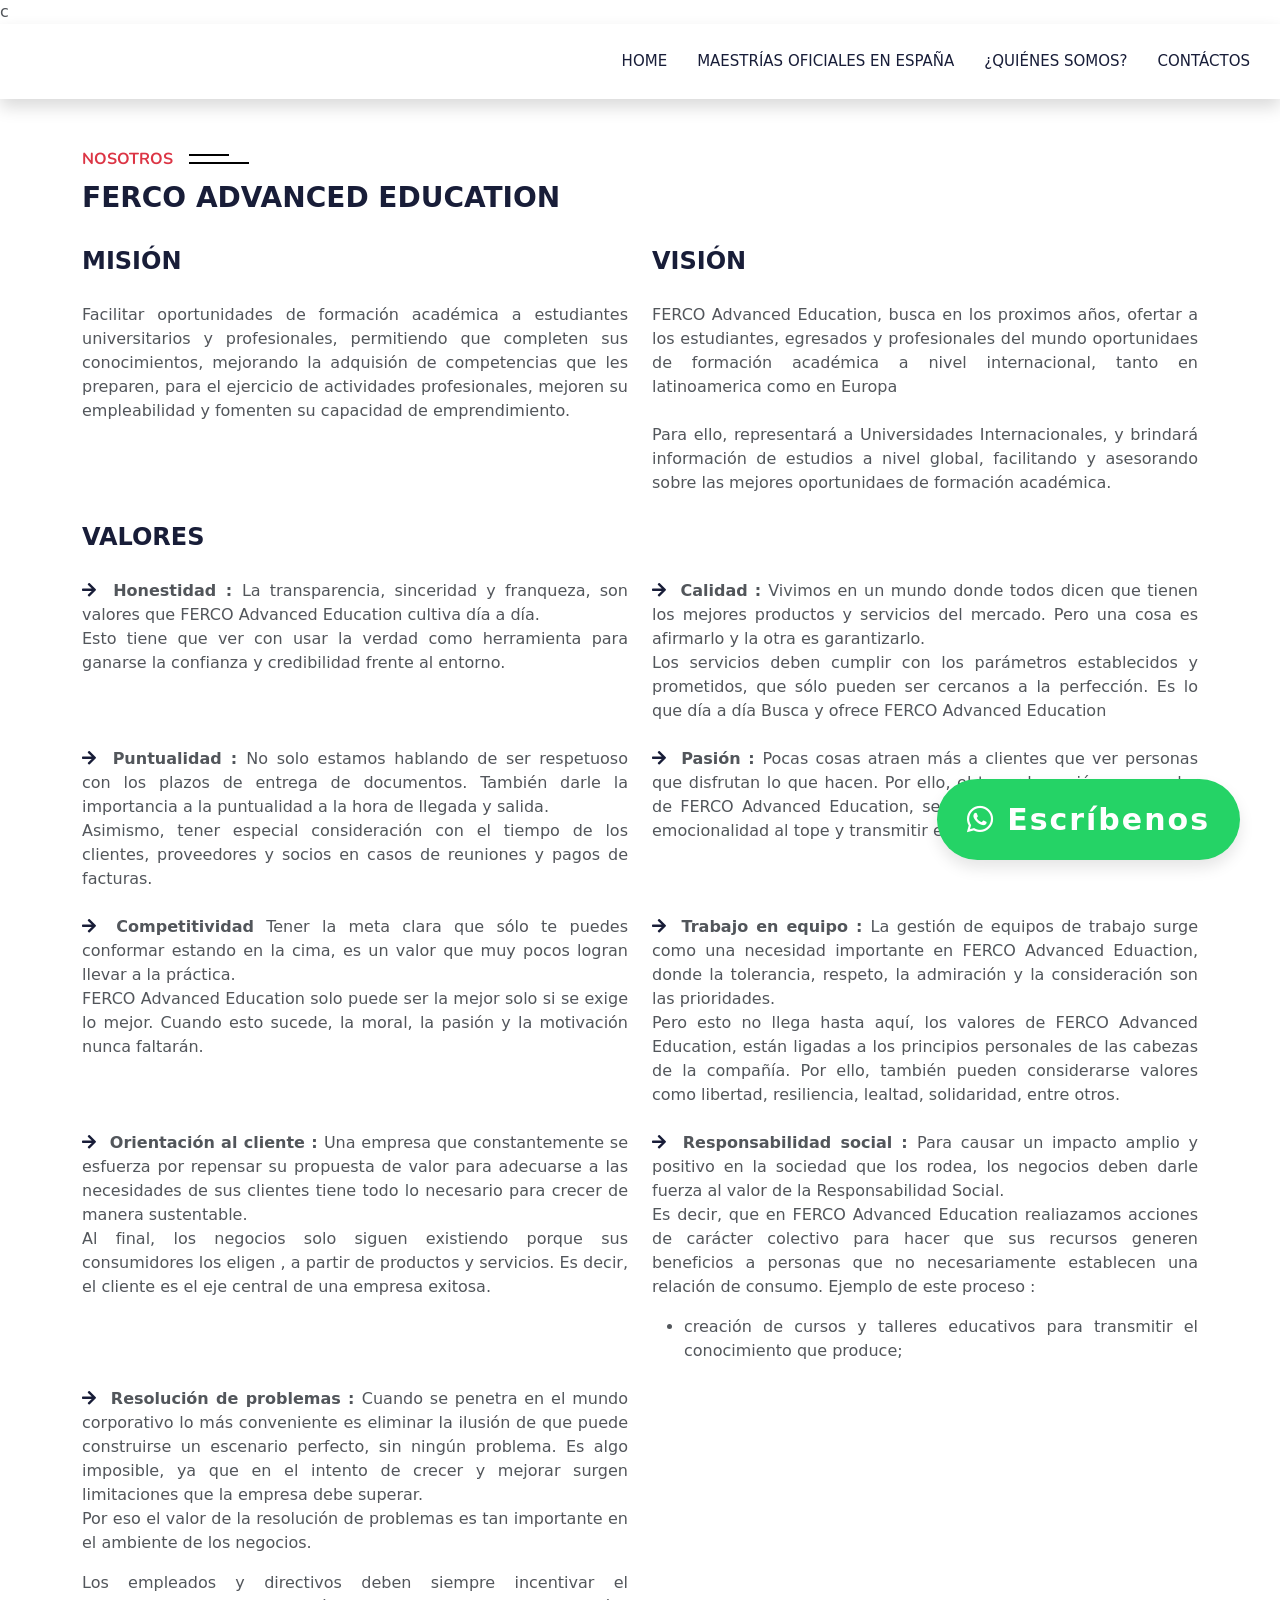
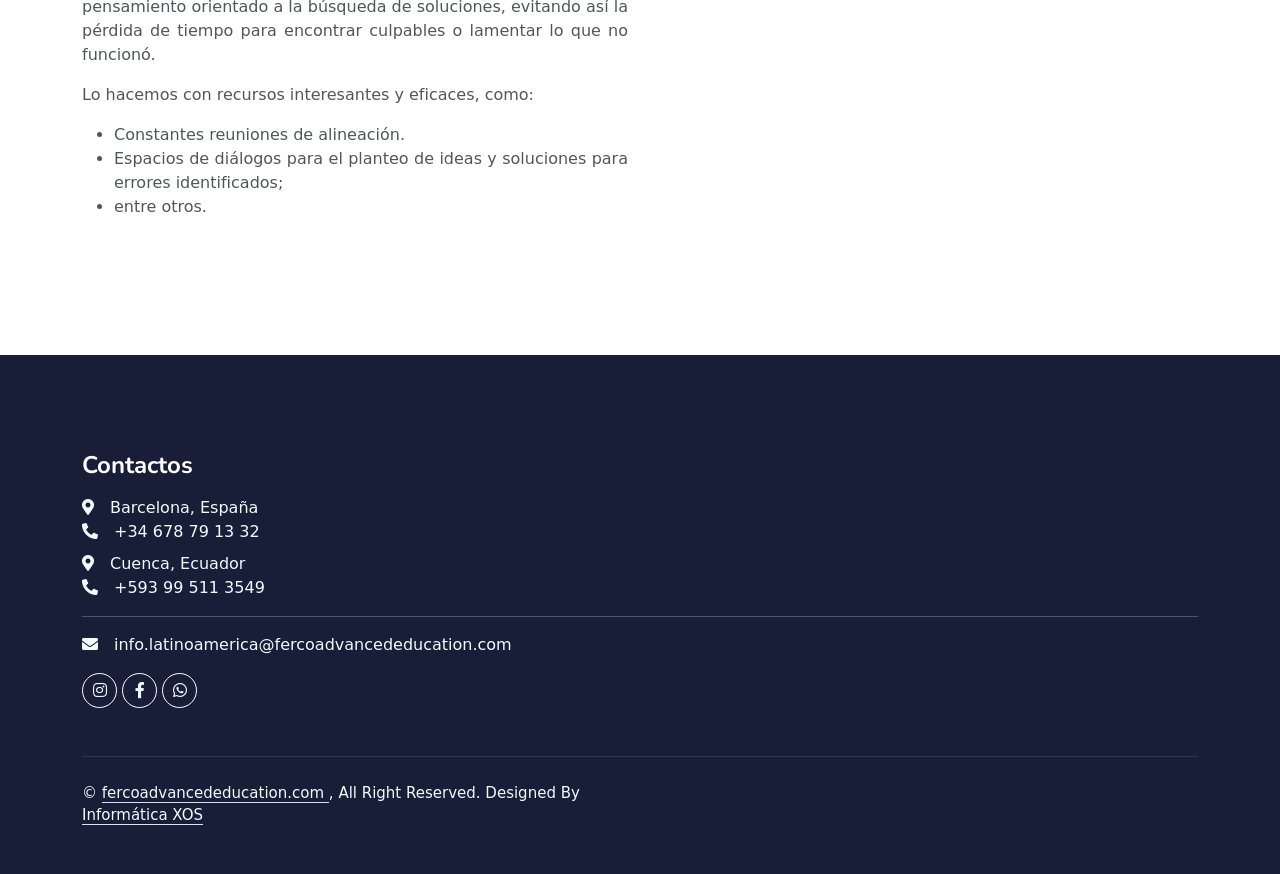
==== commit 41ce541d: "NAVBAR" ====
--- a/about.html
+++ b/about.html
@@ -1,40 +1,20 @@
 <!DOCTYPE html>
-<html lang="en">
+<html lang="ES">
+
 
 <head>
+    <meta charset="utf-8" />
     <script src="js/componentes.js"></script>
     <script>document.write(COMPONENT_HEAD());</script>
 </head>
 
 <body>
-    <!-- Spinner Start -->
+
     <div id="spinner"></div>
-    <!-- Spinner End -->
-
-
-    <!-- Navbar Start -->
+
+
     <div id="navbar"></div>
-    <script>document.getElementById('navbar').innerHTML = COMPONENT_NAVBAR();</script>
-    <!-- Navbar End -->
-
-
-    <!-- Header Start -->
-    <!-- <div class="container-fluid bg-primary py-5 mb-5 page-header">
-        <div class="container py-5">
-            <div class="row justify-content-center">
-                <div class="col-lg-10 text-center">
-                    <h1 class="mb-4 fs-2 fw-bold text-dark display-3 text-white animated slideInDown">Nosotros</h1>
-                    <nav aria-label="breadcrumb">
-                        <ol class="breadcrumb justify-content-center">
-                            <li class="breadcrumb-item"><a class="text-white" href="index.html">Home</a></li>
-                            <li class="breadcrumb-item text-white active" aria-current="page">Nosotros</li>
-                        </ol>
-                    </nav>
-                </div>
-            </div>
-        </div>
-    </div> -->
-    <!-- Header End -->
+    <script>document.write(COMPONENT_NAVBAR());</script>
 
     <!-- About Start -->
     <div class="container-xxl py-5">
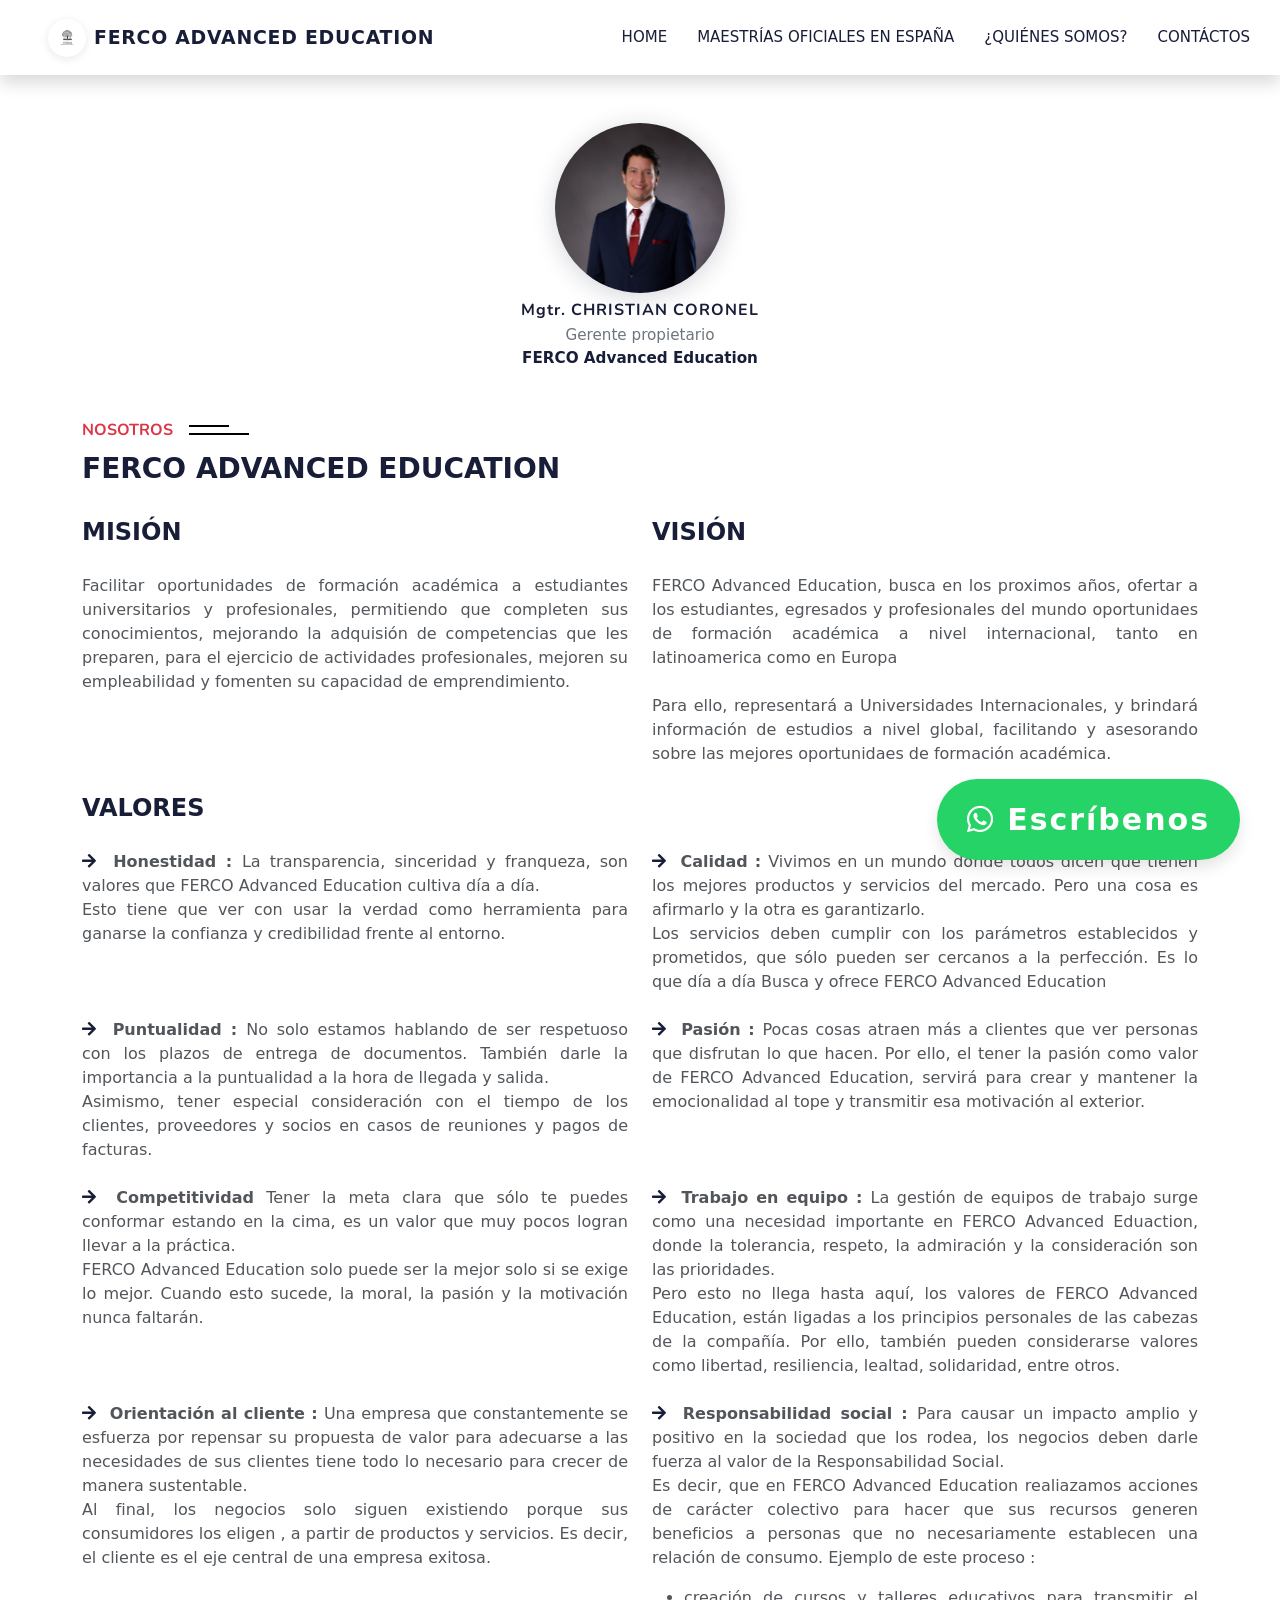
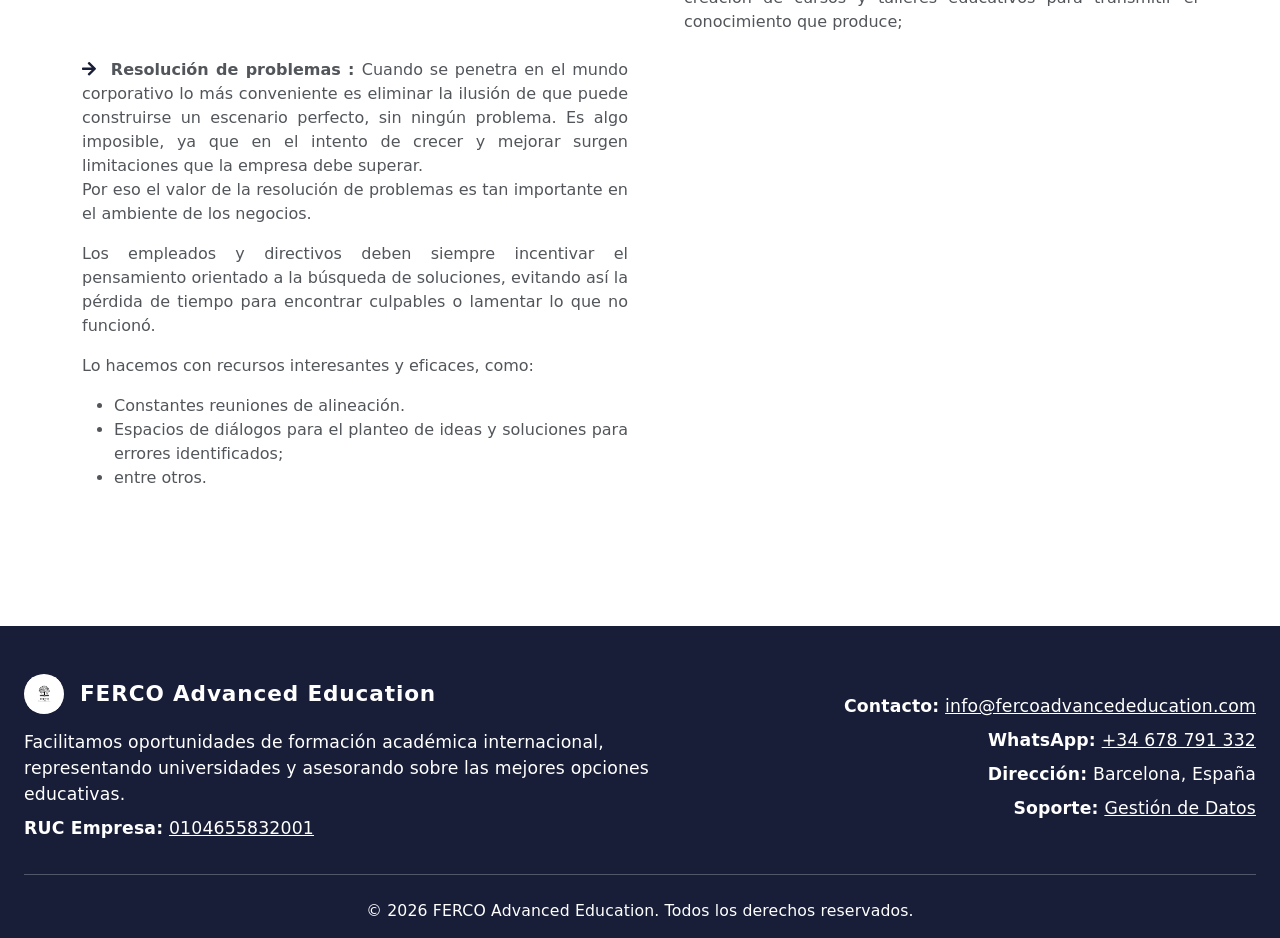
==== commit db3a522e: "REFACTOR : modificacion de diseño en index y about" ====
--- a/about.html
+++ b/about.html
@@ -27,6 +27,14 @@
                     </div>
                 </div> -->
                 <div class="col-lg-12 wow fadeInUp" data-wow-delay="0.3s">
+                    <div class="d-flex flex-column align-items-center justify-content-center mb-4">
+                        <img src="img/logos-ferco/comercial.jpg" alt="Christian Coronel" style="width:170px;height:170px;object-fit:cover;border-radius:50%;box-shadow:0 4px 24px rgba(24,29,56,0.18);" />
+                        <div class="text-center mt-2 mb-4">
+                            <h6 class="fw-bold mb-1" style="color:#181d38;letter-spacing:1px">Mgtr. CHRISTIAN CORONEL</h6>
+                            <span class="text-muted" style="font-size:0.95rem; display:block;">Gerente propietario</span>
+                            <span style="font-size:0.95rem; display:block; color:#181d38; font-weight:bold;">FERCO Advanced Education</span>
+                        </div>
+                    </div>
                     <h6 class="section-title bg-white text-start text-danger pe-3">Nosotros</h6>
                     <p class="mb-4 fs-3 fw-bold text-dark">FERCO ADVANCED EDUCATION</p>
 
